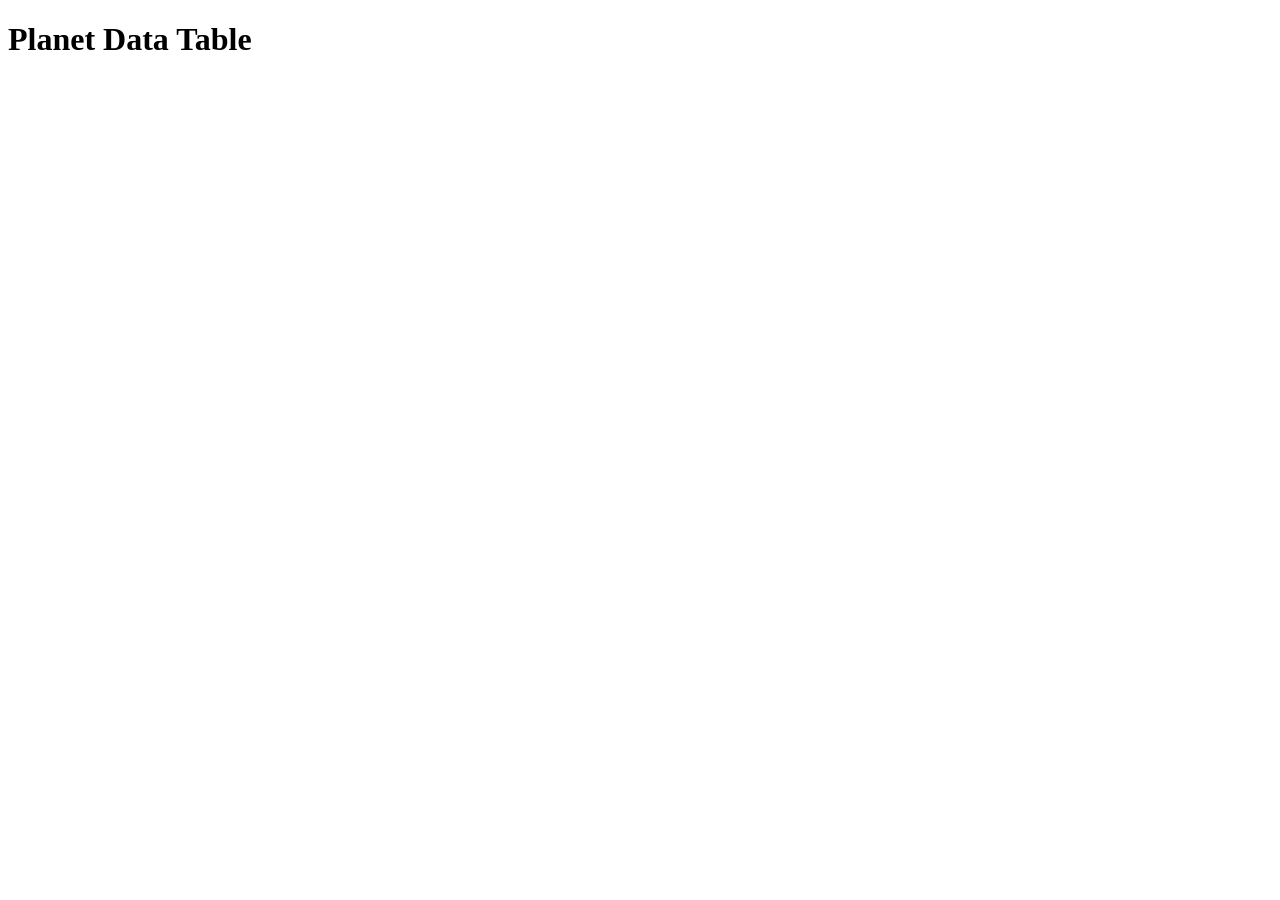
==== lab2/part2/index.html @ 5ef882ea "Add HTML comments to planet table" ====
<!DOCTYPE html>
<html lang="en">
<head>
<meta charset="utf-8">

<!--
Name: Dhruv Makwana
File: index.html
Date: 07 October 2026
Description: A webpage containing a table for displaying planet data.
-->

<meta name="viewport" content="width=device-width">
<title>Planet Data Table</title>
<link href="style.css" rel="stylesheet" type="text/css">

</head>

<body>

<h1>Planet Data Table</h1>

</body>
</html>
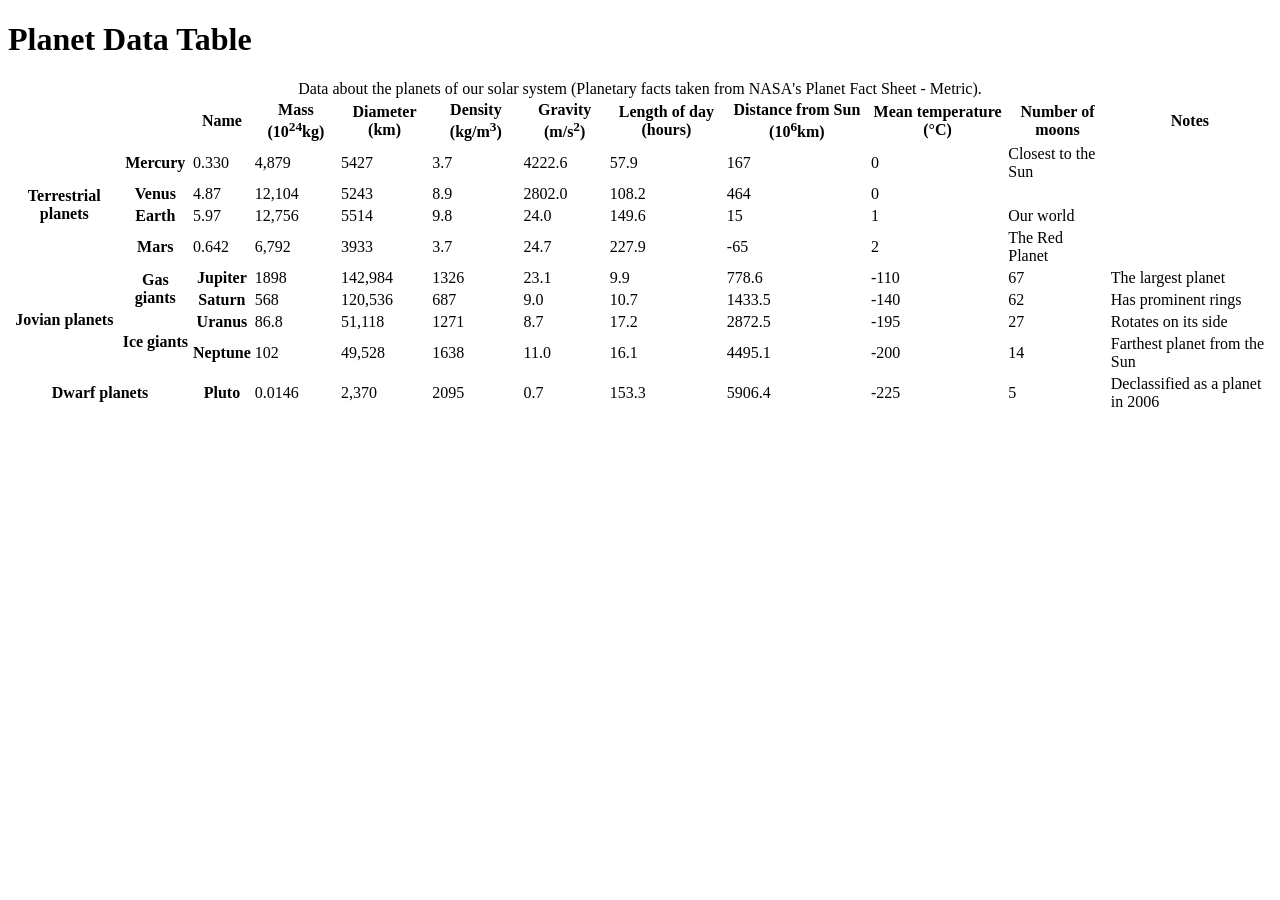
==== commit 151f7781: "removing old commend and Add HTML comments to planet table" ====
--- a/lab2/part2/index.html
+++ b/lab2/part2/index.html
@@ -1,24 +1,159 @@
 <!DOCTYPE html>
 <html lang="en">
 <head>
-<meta charset="utf-8">
+  <meta charset="utf-8">
+  <meta name="viewport" content="width=device-width">
+  <title>Planet Data Table</title>
+  <link href="style.css" rel="stylesheet" type="text/css">
+  <!--
+  Name: Dhruv Makwana
+  File: index.html
+  Date: 07 October 2026
+  Description: A structured HTML table displaying detailed information and statistics about planets in our solar system.
+  -->
+</head>
+<body>
+  <h1>Planet Data Table</h1>
 
-<!--
-Name: Dhruv Makwana
-File: index.html
-Date: 07 October 2026
-Description: A webpage containing a table for displaying planet data.
--->
-
-<meta name="viewport" content="width=device-width">
-<title>Planet Data Table</title>
-<link href="style.css" rel="stylesheet" type="text/css">
-
-</head>
-
-<body>
-
-<h1>Planet Data Table</h1>
-
+  <table>
+    <caption>Data about the planets of our solar system (Planetary facts taken from NASA's Planet Fact Sheet - Metric).</caption>
+    <colgroup>
+      <col span="2">
+      <col style="border: 2px solid black;">
+      <col>
+      <col span="9">
+      <col>
+    </colgroup>
+    <thead>
+      <tr>
+        <td colspan="2" rowspan="2"></td>
+        <th scope="col" id="name">Name</th>
+        <th scope="col" id="mass">Mass (10<sup>24</sup>kg)</th>
+        <th scope="col" id="diameter">Diameter (km)</th>
+        <th scope="col" id="density">Density (kg/m<sup>3</sup>)</th>
+        <th scope="col" id="gravity">Gravity (m/s<sup>2</sup>)</th>
+        <th scope="col" id="length-of-day">Length of day (hours)</th>
+        <th scope="col" id="distance">Distance from Sun (10<sup>6</sup>km)</th>
+        <th scope="col" id="mean-temp">Mean temperature (°C)</th>
+        <th scope="col" id="moons">Number of moons</th>
+        <th scope="col" id="notes">Notes</th>
+      </tr>
+    </thead>
+    <tbody>
+      <tr>
+        <th scope="rowgroup" rowspan="4" colspan="1">Terrestrial planets</th>
+        <th scope="row" id="mercury">Mercury</th>
+        <td>0.330</td>
+        <td>4,879</td>
+        <td>5427</td>
+        <td>3.7</td>
+        <td>4222.6</td>
+        <td>57.9</td>
+        <td>167</td>
+        <td>0</td>
+        <td>Closest to the Sun</td>
+      </tr>
+      <tr>
+        <th scope="row" id="venus">Venus</th>
+        <td>4.87</td>
+        <td>12,104</td>
+        <td>5243</td>
+        <td>8.9</td>
+        <td>2802.0</td>
+        <td>108.2</td>
+        <td>464</td>
+        <td>0</td>
+        <td></td>
+      </tr>
+      <tr>
+        <th scope="row" id="earth">Earth</th>
+        <td>5.97</td>
+        <td>12,756</td>
+        <td>5514</td>
+        <td>9.8</td>
+        <td>24.0</td>
+        <td>149.6</td>
+        <td>15</td>
+        <td>1</td>
+        <td>Our world</td>
+      </tr>
+      <tr>
+        <th scope="row" id="mars">Mars</th>
+        <td>0.642</td>
+        <td>6,792</td>
+        <td>3933</td>
+        <td>3.7</td>
+        <td>24.7</td>
+        <td>227.9</td>
+        <td>-65</td>
+        <td>2</td>
+        <td>The Red Planet</td>
+      </tr>
+      <tr>
+        <th scope="rowgroup" rowspan="4" colspan="1">Jovian planets</th>
+        <th scope="rowgroup" rowspan="2">Gas giants</th>
+        <th scope="row" id="jupiter">Jupiter</th>
+        <td>1898</td>
+        <td>142,984</td>
+        <td>1326</td>
+        <td>23.1</td>
+        <td>9.9</td>
+        <td>778.6</td>
+        <td>-110</td>
+        <td>67</td>
+        <td>The largest planet</td>
+      </tr>
+      <tr>
+        <th scope="row" id="saturn">Saturn</th>
+        <td>568</td>
+        <td>120,536</td>
+        <td>687</td>
+        <td>9.0</td>
+        <td>10.7</td>
+        <td>1433.5</td>
+        <td>-140</td>
+        <td>62</td>
+        <td>Has prominent rings</td>
+      </tr>
+      <tr>
+        <th scope="rowgroup" rowspan="2">Ice giants</th>
+        <th scope="row" id="uranus">Uranus</th>
+        <td>86.8</td>
+        <td>51,118</td>
+        <td>1271</td>
+        <td>8.7</td>
+        <td>17.2</td>
+        <td>2872.5</td>
+        <td>-195</td>
+        <td>27</td>
+        <td>Rotates on its side</td>
+      </tr>
+      <tr>
+        <th scope="row" id="neptune">Neptune</th>
+        <td>102</td>
+        <td>49,528</td>
+        <td>1638</td>
+        <td>11.0</td>
+        <td>16.1</td>
+        <td>4495.1</td>
+        <td>-200</td>
+        <td>14</td>
+        <td>Farthest planet from the Sun</td>
+      </tr>
+      <tr>
+        <th scope="rowgroup" colspan="2">Dwarf planets</th>
+        <th scope="row" id="pluto">Pluto</th>
+        <td>0.0146</td>
+        <td>2,370</td>
+        <td>2095</td>
+        <td>0.7</td>
+        <td>153.3</td>
+        <td>5906.4</td>
+        <td>-225</td>
+        <td>5</td>
+        <td>Declassified as a planet in 2006</td>
+      </tr>
+    </tbody>
+  </table>
 </body>
 </html>
